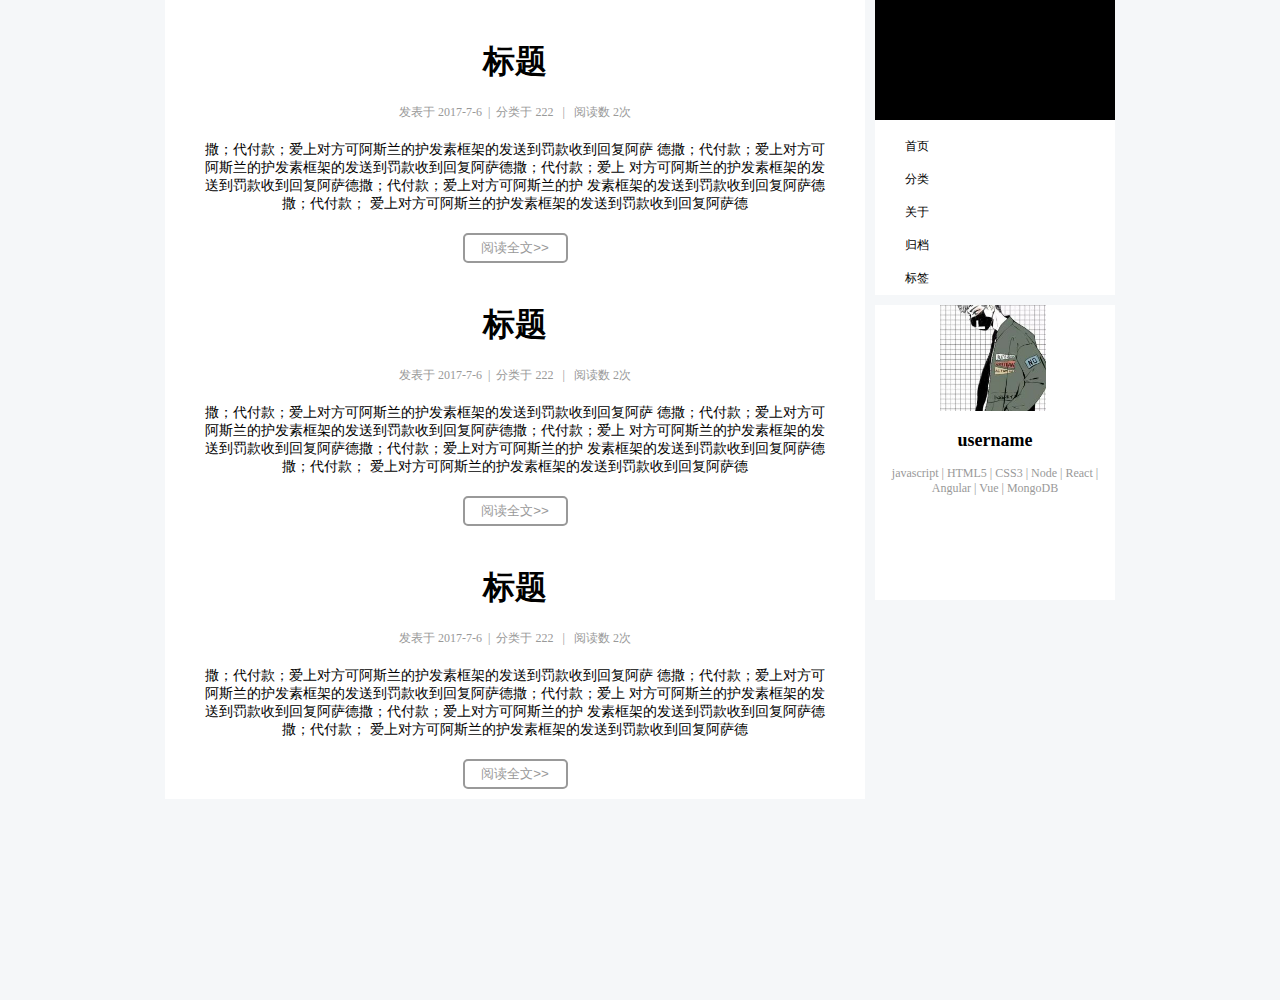
==== blog/src/main/webapp/WEB-INF/page/home.html @ 06aa7aac "首页页面60%" ====
<!DOCTYPE html>
<html lang="en">

<head>
    <meta charset="UTF-8">
    <title>Title</title>
    <link rel="stylesheet" href="../../assets/css/home.css">
</head>

<body>
    <section class="main">
        <div class="blog_left">
            <article class="blog_article">
                <div class="blog_title">
                    <h1>标题</h1>
                </div>
                <div class="blog_other_info">发表于
                    <span>2017-7-6</span>&nbsp;&nbsp;|&nbsp;&nbsp;分类于
                    <span> 222</span> &nbsp;&nbsp;|&nbsp;&nbsp; 阅读数
                    <span>2</span>次
                </div>
                <p class="blog_contetn">撒；代付款；爱上对方可阿斯兰的护发素框架的发送到罚款收到回复阿萨 德撒；代付款；爱上对方可阿斯兰的护发素框架的发送到罚款收到回复阿萨德撒；代付款；爱上 对方可阿斯兰的护发素框架的发送到罚款收到回复阿萨德撒；代付款；爱上对方可阿斯兰的护
                    发素框架的发送到罚款收到回复阿萨德撒；代付款； 爱上对方可阿斯兰的护发素框架的发送到罚款收到回复阿萨德
                </p>
                <a href="#">
                    <button class="blog_details">
                        阅读全文>>
                    </button>
                </a>
            </article>
            <article class="blog_article">
                    <div class="blog_title">
                        <h1>标题</h1>
                    </div>
                    <div class="blog_other_info">发表于
                        <span>2017-7-6</span>&nbsp;&nbsp;|&nbsp;&nbsp;分类于
                        <span> 222</span> &nbsp;&nbsp;|&nbsp;&nbsp; 阅读数
                        <span>2</span>次
                    </div>
                    <p class="blog_contetn">撒；代付款；爱上对方可阿斯兰的护发素框架的发送到罚款收到回复阿萨 德撒；代付款；爱上对方可阿斯兰的护发素框架的发送到罚款收到回复阿萨德撒；代付款；爱上 对方可阿斯兰的护发素框架的发送到罚款收到回复阿萨德撒；代付款；爱上对方可阿斯兰的护
                        发素框架的发送到罚款收到回复阿萨德撒；代付款； 爱上对方可阿斯兰的护发素框架的发送到罚款收到回复阿萨德
                    </p>
                    <a href="#">
                        <button class="blog_details">
                            阅读全文>>
                        </button>
                    </a>
                </article>
                <article class="blog_article">
                        <div class="blog_title">
                            <h1>标题</h1>
                        </div>
                        <div class="blog_other_info">发表于
                            <span>2017-7-6</span>&nbsp;&nbsp;|&nbsp;&nbsp;分类于
                            <span> 222</span> &nbsp;&nbsp;|&nbsp;&nbsp; 阅读数
                            <span>2</span>次
                        </div>
                        <p class="blog_contetn">撒；代付款；爱上对方可阿斯兰的护发素框架的发送到罚款收到回复阿萨 德撒；代付款；爱上对方可阿斯兰的护发素框架的发送到罚款收到回复阿萨德撒；代付款；爱上 对方可阿斯兰的护发素框架的发送到罚款收到回复阿萨德撒；代付款；爱上对方可阿斯兰的护
                            发素框架的发送到罚款收到回复阿萨德撒；代付款； 爱上对方可阿斯兰的护发素框架的发送到罚款收到回复阿萨德
                        </p>
                        <a href="#">
                            <button class="blog_details">
                                阅读全文>>
                            </button>
                        </a>
                    </article>
        </div>
        <div class="blog_right">
            <div class="menu">
                <div class="menu_img"></div>
                <div></div>
                <div class="menu_list">
                    <li>首页</li>
                    <li>分类</li>
                    <li>关于</li>
                    <li>归档</li>
                    <li>标签</li>
                </div>
            </div>
            <div class="user_info">
                <div class="user_logo"><img src="../../assets/img/logo.jpg" alt="资源未找到" width="106" height="106"></div>
                <div class="username"><b>username</b> </div>
                <div class="user_desc">javascript | HTML5 | CSS3 | Node | React | Angular | Vue | MongoDB</div>
                <div class="user_other">
                    <span></span>
                    <span></span>
                    <span></span>
                </div>
            </div>

        </div>
    </section>
</body>

</html>
---- blog/src/main/webapp/assets/css/home.css ----
*{
    padding: 0px;
    margin: 0px;
}
body{
    background: #f5f7f9;
    font-size: 12px;
    list-style: none;
}
.main{
    position: relative;
    width: 950px;
    height: 1000px;
    margin: 0px auto;
}
.blog_left{
    position: absolute;
    width: 700px;
    background: white;
}
.blog_right{
    position: absolute;
    right: 0px;
    width: 240px;
}

.user_info{
    background: white;
    margin-top: 10px;;
    height: 295px;
}

.menu{
    background: white;
}

.blog_article{
    margin-bottom: 10px;
    text-align: center;
}
.blog_title{
    font-size: 16px;
    margin-top: 40px;
}
.blog_other_info{
    margin-top: 20px;
    font-size: 12px;
    color:#999;
}
.blog_contetn{
    font-size: 14px;
    margin: 20px 40px 0px 40px;
}
.blog_details{
    color:#999;
    width: 105px;
    height: 30px;
    margin-top: 20px;
    background:white;
    border:2px solid #999;
    border-radius: 5px;
    cursor:pointer;
}
.blog_details:hover{
    background:sandybrown;
}
.menu_img{
    background: black;
    height: 120px;
}
li{
    cursor:pointer;
    height: 33px;
    line-height:33px;
    padding-left:30px
}
.menu_list{
    margin-top: 10px;
   
}
li:hover{
    background:#f5f7f9;
}
.user_logo{
    margin-left: 27%;
}
.username{
    margin-top: 15px;
    margin-bottom: 15px;
    text-align: center;
    font-size: 18px;
}
.user_desc{
    margin-left: 15px;
    margin-right: 15px;
    text-align: center;
    font-size: 12px;
    color: #999;
}
.user_other{
    margin-top: 15px;
    margin-bottom: 15px;
    text-align: center;
}
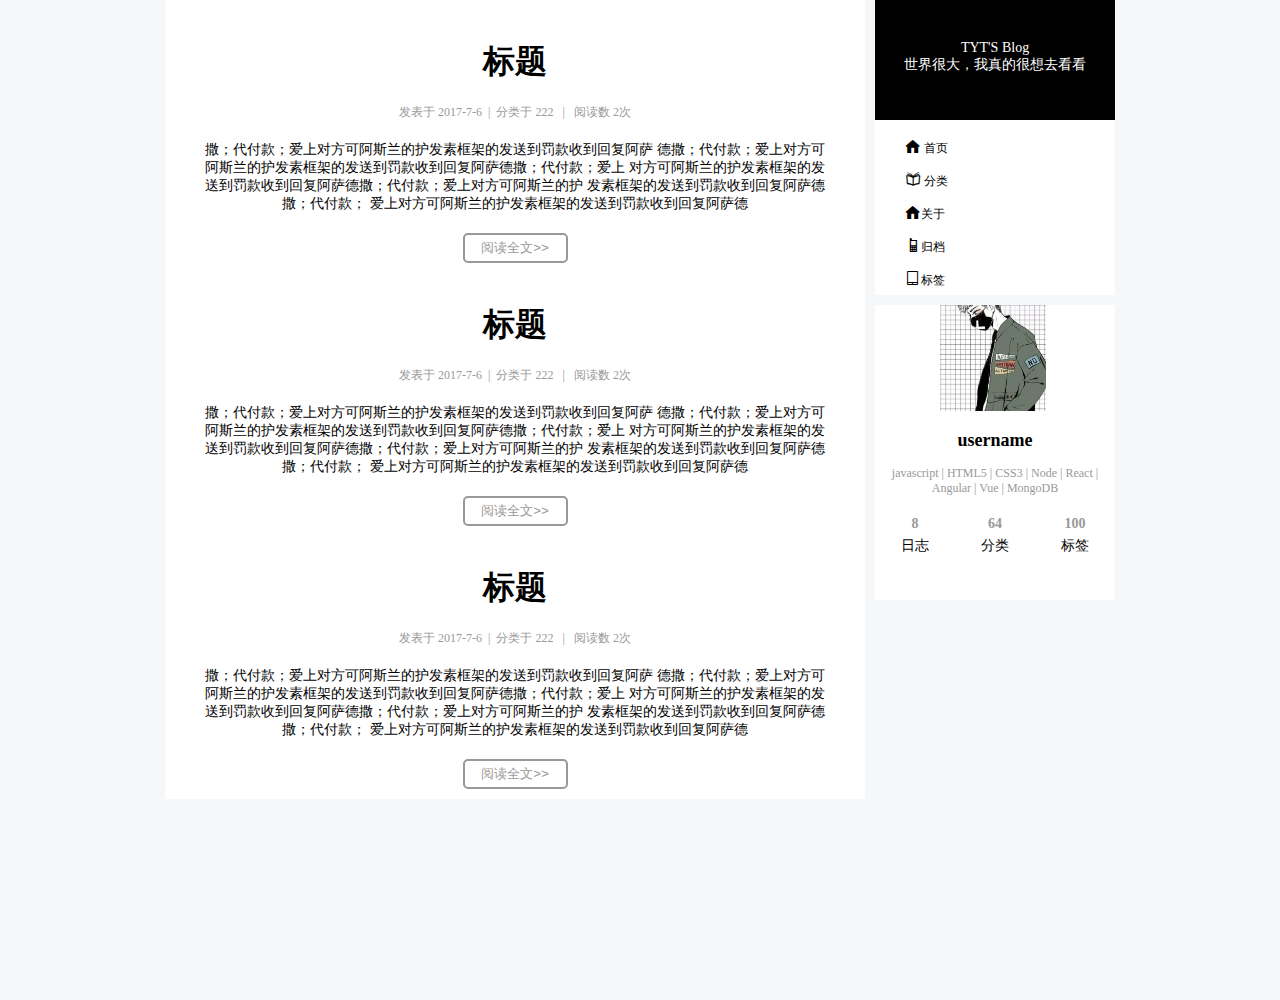
==== commit ccdcf78e: "博客首页90%" ====
--- a/blog/src/main/webapp/WEB-INF/page/home.html
+++ b/blog/src/main/webapp/WEB-INF/page/home.html
@@ -5,6 +5,7 @@
     <meta charset="UTF-8">
     <title>Title</title>
     <link rel="stylesheet" href="../../assets/css/home.css">
+    <link rel="stylesheet" href="../../assets/fonts/iconfont.css">
 </head>
 
 <body>
@@ -29,62 +30,84 @@
                 </a>
             </article>
             <article class="blog_article">
-                    <div class="blog_title">
-                        <h1>标题</h1>
-                    </div>
-                    <div class="blog_other_info">发表于
-                        <span>2017-7-6</span>&nbsp;&nbsp;|&nbsp;&nbsp;分类于
-                        <span> 222</span> &nbsp;&nbsp;|&nbsp;&nbsp; 阅读数
-                        <span>2</span>次
-                    </div>
-                    <p class="blog_contetn">撒；代付款；爱上对方可阿斯兰的护发素框架的发送到罚款收到回复阿萨 德撒；代付款；爱上对方可阿斯兰的护发素框架的发送到罚款收到回复阿萨德撒；代付款；爱上 对方可阿斯兰的护发素框架的发送到罚款收到回复阿萨德撒；代付款；爱上对方可阿斯兰的护
-                        发素框架的发送到罚款收到回复阿萨德撒；代付款； 爱上对方可阿斯兰的护发素框架的发送到罚款收到回复阿萨德
-                    </p>
-                    <a href="#">
-                        <button class="blog_details">
-                            阅读全文>>
-                        </button>
-                    </a>
-                </article>
-                <article class="blog_article">
-                        <div class="blog_title">
-                            <h1>标题</h1>
-                        </div>
-                        <div class="blog_other_info">发表于
-                            <span>2017-7-6</span>&nbsp;&nbsp;|&nbsp;&nbsp;分类于
-                            <span> 222</span> &nbsp;&nbsp;|&nbsp;&nbsp; 阅读数
-                            <span>2</span>次
-                        </div>
-                        <p class="blog_contetn">撒；代付款；爱上对方可阿斯兰的护发素框架的发送到罚款收到回复阿萨 德撒；代付款；爱上对方可阿斯兰的护发素框架的发送到罚款收到回复阿萨德撒；代付款；爱上 对方可阿斯兰的护发素框架的发送到罚款收到回复阿萨德撒；代付款；爱上对方可阿斯兰的护
-                            发素框架的发送到罚款收到回复阿萨德撒；代付款； 爱上对方可阿斯兰的护发素框架的发送到罚款收到回复阿萨德
-                        </p>
-                        <a href="#">
-                            <button class="blog_details">
-                                阅读全文>>
-                            </button>
-                        </a>
-                    </article>
+                <div class="blog_title">
+                    <h1>标题</h1>
+                </div>
+                <div class="blog_other_info">发表于
+                    <span>2017-7-6</span>&nbsp;&nbsp;|&nbsp;&nbsp;分类于
+                    <span> 222</span> &nbsp;&nbsp;|&nbsp;&nbsp; 阅读数
+                    <span>2</span>次
+                </div>
+                <p class="blog_contetn">撒；代付款；爱上对方可阿斯兰的护发素框架的发送到罚款收到回复阿萨 德撒；代付款；爱上对方可阿斯兰的护发素框架的发送到罚款收到回复阿萨德撒；代付款；爱上 对方可阿斯兰的护发素框架的发送到罚款收到回复阿萨德撒；代付款；爱上对方可阿斯兰的护
+                    发素框架的发送到罚款收到回复阿萨德撒；代付款； 爱上对方可阿斯兰的护发素框架的发送到罚款收到回复阿萨德
+                </p>
+                <a href="#">
+                    <button class="blog_details">
+                        阅读全文>>
+                    </button>
+                </a>
+            </article>
+            <article class="blog_article">
+                <div class="blog_title">
+                    <h1>标题</h1>
+                </div>
+                <div class="blog_other_info">发表于
+                    <span>2017-7-6</span>&nbsp;&nbsp;|&nbsp;&nbsp;分类于
+                    <span> 222</span> &nbsp;&nbsp;|&nbsp;&nbsp; 阅读数
+                    <span>2</span>次
+                </div>
+                <p class="blog_contetn">撒；代付款；爱上对方可阿斯兰的护发素框架的发送到罚款收到回复阿萨 德撒；代付款；爱上对方可阿斯兰的护发素框架的发送到罚款收到回复阿萨德撒；代付款；爱上 对方可阿斯兰的护发素框架的发送到罚款收到回复阿萨德撒；代付款；爱上对方可阿斯兰的护
+                    发素框架的发送到罚款收到回复阿萨德撒；代付款； 爱上对方可阿斯兰的护发素框架的发送到罚款收到回复阿萨德
+                </p>
+                <a href="#">
+                    <button class="blog_details">
+                        阅读全文>>
+                    </button>
+                </a>
+            </article>
         </div>
         <div class="blog_right">
             <div class="menu">
-                <div class="menu_img"></div>
+                <div class="menu_img">
+                    <div class="menu_img_font">
+
+                        TYT'S Blog
+                        <div>世界很大，我真的很想去看看</div> 
+                      
+                    </div>
+            
+                        
+                </div>
                 <div></div>
                 <div class="menu_list">
-                    <li>首页</li>
-                    <li>分类</li>
-                    <li>关于</li>
-                    <li>归档</li>
-                    <li>标签</li>
+                    <li><i class="iconfont icon-basic1007househome"></i>  首页</li>
+                    <li> <i class="iconfont icon-basic1025bookreading"></i> 分类</li>
+                    <li><i class="iconfont icon-basic1007househome"></i>关于</li>
+                    <li><i class="iconfont icon-basic1035mobilephone"></i>归档</li>
+                    <li><i class="iconfont icon-iconfontshouji"></i>标签</li>
                 </div>
             </div>
             <div class="user_info">
-                <div class="user_logo"><img src="../../assets/img/logo.jpg" alt="资源未找到" width="106" height="106"></div>
-                <div class="username"><b>username</b> </div>
+                <div class="user_logo">
+                    <img src="../../assets/img/logo.jpg" alt="资源未找到" width="106" height="106">
+                </div>
+                <div class="username">
+                    <b>username</b>
+                </div>
                 <div class="user_desc">javascript | HTML5 | CSS3 | Node | React | Angular | Vue | MongoDB</div>
                 <div class="user_other">
-                    <span></span>
-                    <span></span>
-                    <span></span>
+                    <div class="item">
+                        <div>8</div>
+                        <div class="user_font">日志</div>
+                    </div>
+                    <div class="item">
+                        <div>64</div>
+                        <div class="user_font">分类</div>
+                    </div>
+                    <div class="item">
+                        <div>100</div>
+                        <div class="user_font">标签</div>
+                    </div>
                 </div>
             </div>
 
--- a/blog/src/main/webapp/assets/css/home.css
+++ b/blog/src/main/webapp/assets/css/home.css
@@ -67,6 +67,14 @@
 .menu_img{
     background: black;
     height: 120px;
+    display: flex;
+}
+.menu_img .menu_img_font{
+    width: 100%;
+    text-align: center;
+    color: white;
+    font-size: 14px;
+    margin-top: 40px;
 }
 li{
     cursor:pointer;
@@ -98,7 +106,19 @@
     color: #999;
 }
 .user_other{
-    margin-top: 15px;
-    margin-bottom: 15px;
+    margin-top: 20px;
+    display: flex;
+}
+.user_other .item{
     text-align: center;
+    flex: 1;
 }
+.item div:first-child{
+    font-weight:bold;
+    color: #999;
+    font-size: 14px;
+    margin-bottom: 5px;
+}
+.user_font{
+    font-size: 14px;
+}
--- a/blog/src/main/webapp/assets/fonts/iconfont.css
+++ b/blog/src/main/webapp/assets/fonts/iconfont.css
@@ -0,0 +1,33 @@
+
+@font-face {font-family: "iconfont";
+  src: url('iconfont.eot?t=1524297100737'); /* IE9*/
+  src: url('iconfont.eot?t=1524297100737#iefix') format('embedded-opentype'), /* IE6-IE8 */
+  url('[data-uri]') format('woff'),
+  url('iconfont.ttf?t=1524297100737') format('truetype'), /* chrome, firefox, opera, Safari, Android, iOS 4.2+*/
+  url('iconfont.svg?t=1524297100737#iconfont') format('svg'); /* iOS 4.1- */
+}
+
+.iconfont {
+  font-family:"iconfont" !important;
+  font-size:16px;
+  font-style:normal;
+  -webkit-font-smoothing: antialiased;
+  -moz-osx-font-smoothing: grayscale;
+}
+
+.icon-iconfontyonghu:before { content: "\e600"; }
+
+.icon-basic1007househome:before { content: "\e601"; }
+
+.icon-basic1013timeclock:before { content: "\e602"; }
+
+.icon-basic1026desklight:before { content: "\e603"; }
+
+.icon-basic1035mobilephone:before { content: "\e604"; }
+
+.icon-basic1024chatcommentconversationtalk:before { content: "\e605"; }
+
+.icon-basic1025bookreading:before { content: "\e606"; }
+
+.icon-iconfontshouji:before { content: "\e62a"; }
+
